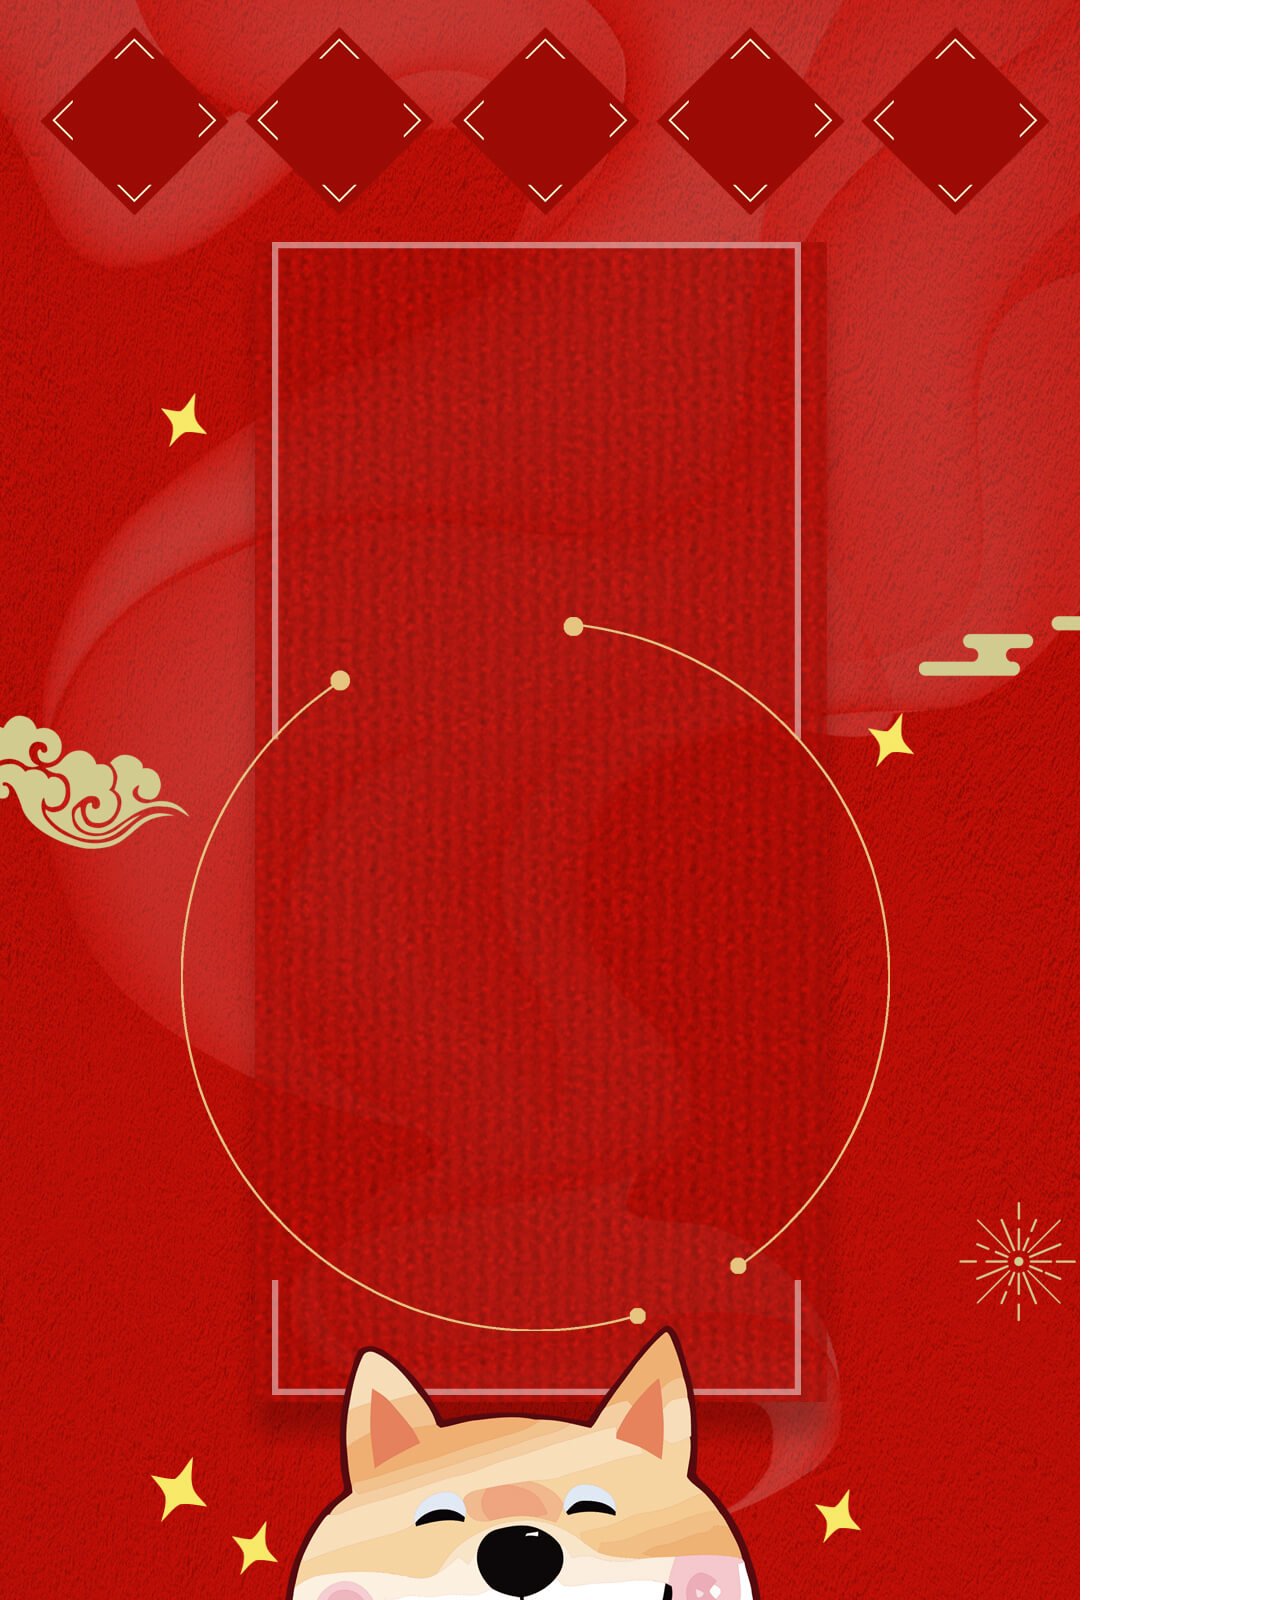
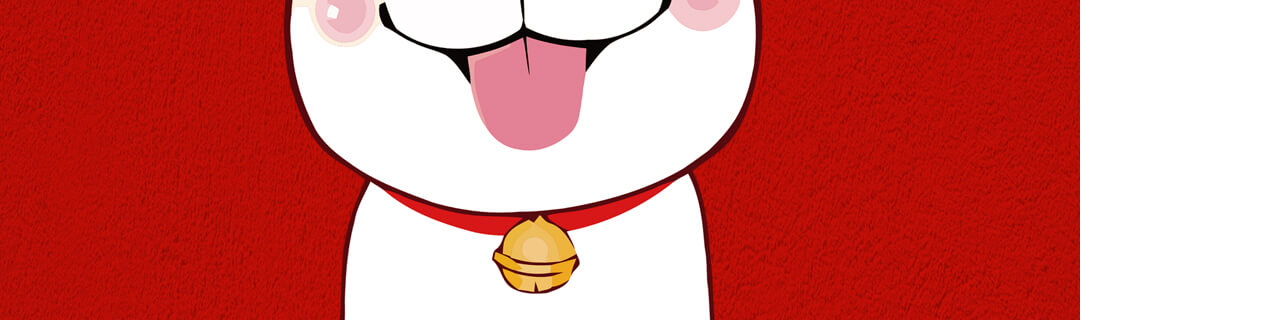
==== view/index.html @ 1eaca6af "first" ====
<!DOCTYPE html>
<html lang="en">
<head>
    <meta charset="UTF-8"/>
    <meta http-equiv="X-UA-Compatible" content="IE=edge,chrome=1"/>
    <title>盛嘉天合会务软件</title>
    <link rel="stylesheet" href="css/main.css"/>
    <link rel="shortcut icon" href="image/nav-logo.png" type="image/x-icon"/>
    <script src="js/jquery.min.js"></script>
    <script src="js/main.js"></script>

</head>
<body>

<div class="char-x char-x-0"></div>
<div class="char-x char-x-1"></div>
<div class="char-x char-x-2"></div>
<div class="char-x char-x-3"></div>
<div class="char-x char-x-4"></div>
<div class="char-x char-x-5"></div>

<div class="qr-code"></div>
<div class="qr-code-desc"></div>

<div class="char char-1"></div>
<div class="char char-2"></div>
<div class="char char-3"></div>
<div class="char char-4"></div>
<div class="char char-5"></div>

</body>
</html>
---- view/css/main.css ----
body{
    height: 1920px;
    width: 1080px;
    background: url("../image/bankground.jpg") no-repeat;
}

.qr-code{
    position: absolute;
    left:294px;
    top:720px;
    height: 500px;
    width: 500px;
}

.char-x{
    position: absolute;
    display: none;
    left:294px;
    top:429px;
    height: 118px;
    width: 500px;
}

.char-x-1{
    background: url("../image/1x.png");
}
.char-x-2{
    background: url("../image/2x.png");
}
.char-x-3{
    background: url("../image/3x.png");
}
.char-x-4{
    background: url("../image/4x.png");
}
.char-x-5{
    background: url("../image/5x.png");
}

.char-1{
    position: absolute;
    display: none;
    left:81px;
    top:67px;
    height: 108px;
    width: 108px;
    background: url("../image/1.png");
}
.char-2{
    position: absolute;
    display: none;
    left:286px;
    top:67px;
    height: 108px;
    width: 108px;
    background: url("../image/2x.png");
}
.char-3{
    position: absolute;
    display: none;
    left:491px;
    top:67px;
    height: 108px;
    width: 108px;
    background: url("../image/3x.png");
}
.char-4{
    position: absolute;
    display: none;
    left:696px;
    top:67px;
    height: 108px;
    width: 108px;
    background: url("../image/4x.png");
}
.char-5{
    position: absolute;
    display: none;
    left:901px;
    top:67px;
    height: 108px;
    width: 108px;
    background: url("../image/5x.png");
}
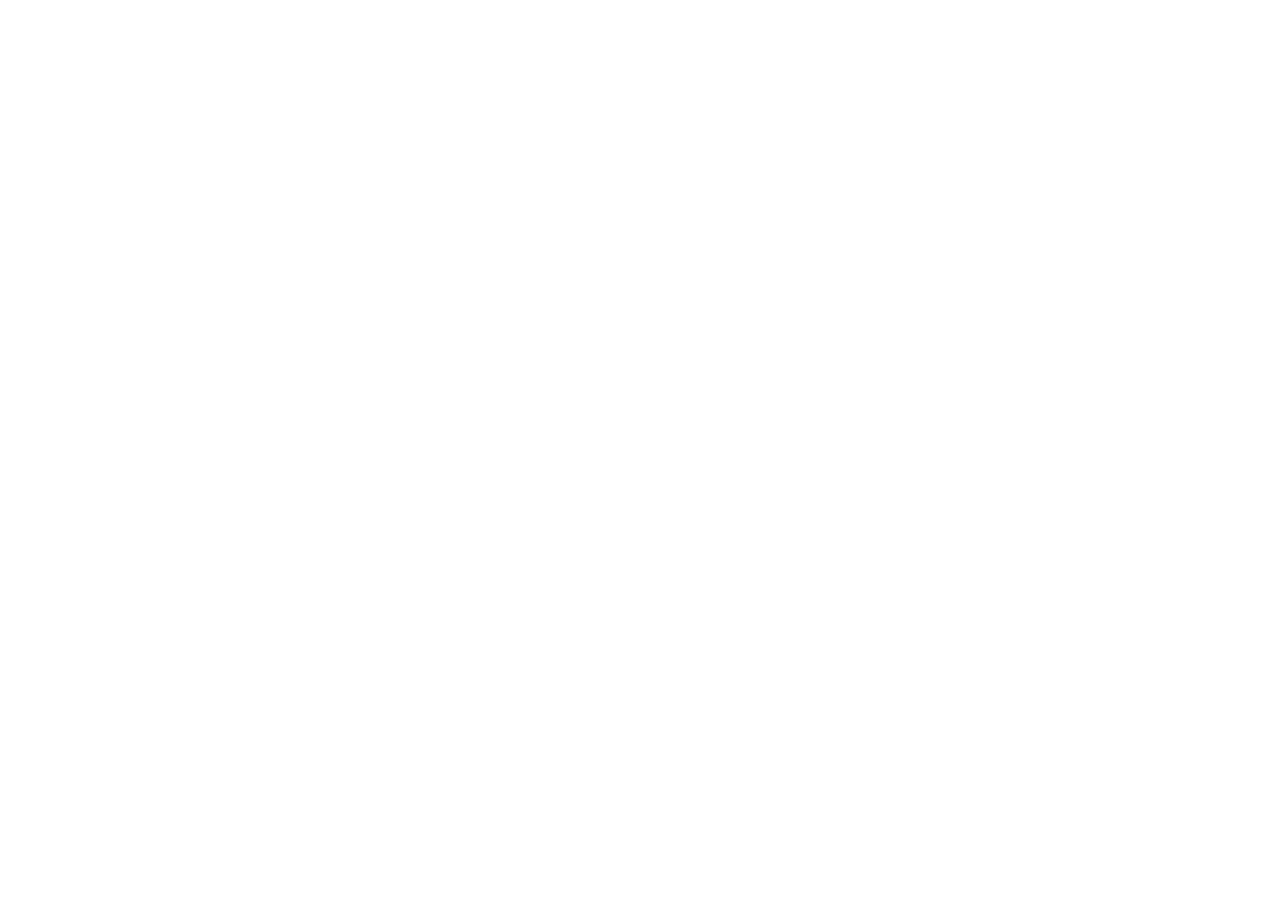
==== commit dddf0254: "bug" ====
--- a/view/index.html
+++ b/view/index.html
@@ -4,10 +4,10 @@
     <meta charset="UTF-8"/>
     <meta http-equiv="X-UA-Compatible" content="IE=edge,chrome=1"/>
     <title>盛嘉天合会务软件</title>
-    <link rel="stylesheet" href="css/main.css"/>
+    <link rel="stylesheet" href="/css/main.css"/>
     <link rel="shortcut icon" href="image/nav-logo.png" type="image/x-icon"/>
-    <script src="js/jquery.min.js"></script>
-    <script src="js/main.js"></script>
+    <script src="/js/jquery.min.js"></script>
+    <script src="/js/main.js"></script>
 
 </head>
 <body>
